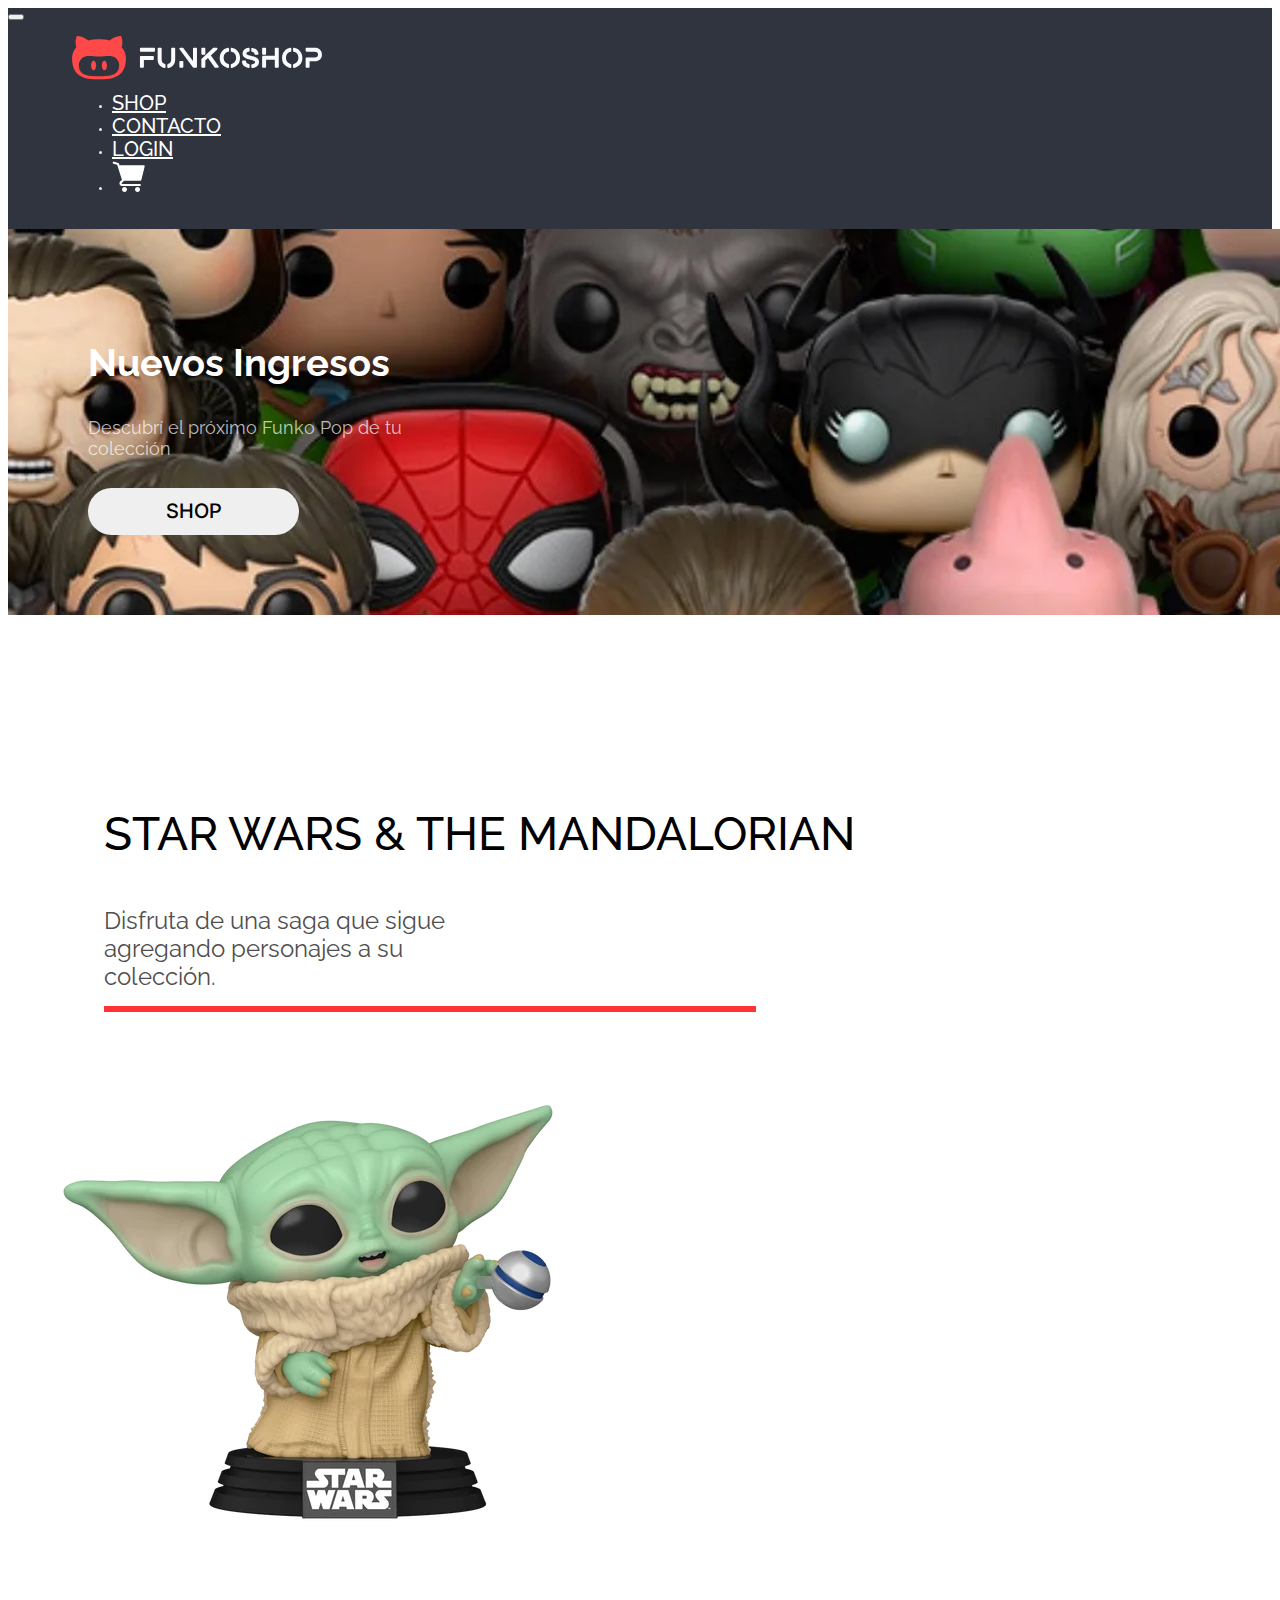
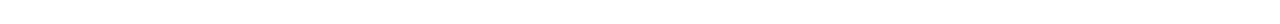
==== index.html @ 9453fdba "Add files via upload" ====
<!DOCTYPE html>
<html lang="es">
<head>
    <meta charset="UTF-8">
    <meta http-equiv="X-UA-Compatible" content="IE=edge">
    <meta name="viewport" content="width=device-width, initial-scale=1.0">
 <!--TITLE-->   
    <title>FUNKOSHOP</title>
 <!--CSS-->
    <link href="style.css" rel="stylesheet" >
 <!--BOOTSTRAP-->
 <link href="https://cdn.jsdelivr.net/npm/bootstrap@5.3.0-alpha1/dist/css/bootstrap.min.css" rel="stylesheet" integrity="sha384-GLhlTQ8iRABdZLl6O3oVMWSktQOp6b7In1Zl3/Jr59b6EGGoI1aFkw7cmDA6j6gD" crossorigin="anonymous">
 <script src="https://cdn.jsdelivr.net/npm/bootstrap@5.3.0-alpha1/dist/js/bootstrap.bundle.min.js" integrity="sha384-w76AqPfDkMBDXo30jS1Sgez6pr3x5MlQ1ZAGC+nuZB+EYdgRZgiwxhTBTkF7CXvN" crossorigin="anonymous"></script>
 <!--FAVICON-->
 <link rel="icon" type="image/x-icon" href="./branding/my-favorites-svgrepo-com.svg">
</head>
<body>
    <!--Barra de navegacion-->
    <nav class="navbar navbar-expand-md navbar-ligh" id="navbar">
        <div class="container-fluid">
        <button class="navbar-toggler" type="button" data-bs-toggle="collapse" data-bs-target="#navbar-toggler" aria-controls="navbarTogglerDemo01" aria-expanded="false" aria-label="Toggle navigation">
          <span class="navbar-toggler-icon"></span>
        </button>
        <div class="collapse navbar-collapse" id="navbar-toggler">
          <a class="navbar-brand" href="#">
            <img src="./branding/logo_light_horizontal.svg" width="250" alt="Logo de la página web" id="logo">
          </a>
          <ul class="navbar-nav mr-auto mt-2 mt-lg-0">
            <li class="nav-item active">
              <a class="nav-link" href="#shop">SHOP<span class="sr-only"></span></a>
            </li>
            <li class="nav-item">
              <a class="nav-link" href="#contacto">CONTACTO</a>
            </li>
            <li class="nav-item">
              <a class="nav-link" href="#login">LOGIN</a>
            </li>
            <li class="nav-item">
                <img class="img-cart" src="./icons/cart-icon.svg" alt="cart-icon" >
              </li>
          </ul>
        </div>
      </nav>
      <div class="funkos-banner">
        <div class="container">
          <h2>Nuevos Ingresos</h2>
          <p>Descubrí el próximo Funko Pop de tu colección</p>
        </div>
        <button type="button" id="btn">SHOP</button>
      </div>

      <section>
      <div class="row">
        <div class="col-6">
        <h3 class="page-title"> STAR WARS & THE MANDALORIAN </h3>
        <p class="page-text"> 
          Disfruta de una saga que sigue agregando personajes a su colección.
        </p> 
        <br>
        <br>
        <br>
        <div class="linea">
        </div>
        </div>
        
        <div class="col-6">
          <img src="./star-wars/baby-yoda-1.webp">
        </div>
       
      </div>
    </div>
  </section>
</body>
</html>
---- style.css ----
@import url('https://fonts.googleapis.com/css2?family=Raleway:wght@500&display=swap');
@import url('https://fonts.googleapis.com/css2?family=Inter:wght@500&display=swap');
/*Barra de navegación*/
#navbar
 {
    background: #30343f;
    font-family: Arial, Helvetica, sans-serif;
    color: rgb(236, 234, 234);
    font-size: 0.6rem;
    padding-bottom: 25px;
}

li .nav-link {
    color: white; 
    margin-right: 0.5rem;
    font-size: 20px;
    font-weight: 500;
    line-height: 23px;
    font-style: normal;
    font-family: 'Raleway', sans-serif;
    justify-content: space-between;
}


.navbar-collapse {
    align-items: center;
    justify-content: space-between;
    padding-right: 4rem;
    padding-left: 4rem;
    padding-top: 1rem;
}


li.nav-item.img {
    width: 32px;
    height: 24.43px;
    top: 0.62px;
    left: 0.7px;
    

}
.funkos-banner {
    background-image: url(funkos-banner.webp); 
    background-size: cover;
    background-position: center; 
    padding: 5rem;
    width: 100%;

}


div h2 {
    color: white;
    font-family: 'Raleway', sans-serif;
    font-weight: 700;
    font-size: 38px;
    line-height: 45px;
    width: 302 px;
    height: 45px;
    left: 108px;
    top: 254px;
    display: block;


} 

div p {
    font-family: 'Raleway', sans-serif;
    font-style: normal;
    font-weight: 400;
    font-size: 18px;
    line-height: 21px;
    color: rgba(255, 255, 255, 0.726); 
    width: 397px;
    height: 21px;
    left: 105px;
    top: 306px;
    display: block;
    

}

#btn {
    
    border-radius: 50px;
    border-color: white;
    width: 211px;
    height: 47px;
    left: 110px;
    top: 375px;
    color: black;
    font-size: 20px;
    line-height: 24px;
    font-style: normal;
    font-weight: 500;
    font-family: 'Inter', sans-serif;
    margin-top: 2rem;
    padding: 6px 18px;
    border: inherit;
    display: inline;
  

}

.page-title {
    margin-top: 12rem;
    color: black;
    font-style: normal;
    font-family: 'Raleway', sans-serif;
    font-weight: 500;
    font-size: 46px;
    line-height: 54px;
    text-transform: uppercase;
    margin-left: 6rem;
   

}
.page-text {
    color: #4F4F4F;
    font-family: 'Raleway', sans-serif;
    font-style: normal;
    font-weight: 400;
    font-size: 24px;
    line-height: 28px;
    margin-left: 6rem;
    
}
.linea {
    border: 3px solid #FF3333;
    height: 0px;
    width: 646px;
    left: 110px;
    top: 949.5px;
    margin-left: 6rem;
    max-width: 200rem;
    
  }

#btn-2 {
    border-radius: 50px;
    background: #30343f;
    color: white;
    width: 200px;
    height: 45px;
    left: 110px;
    top: 983.5px;
    margin-left: 5.5rem;

}
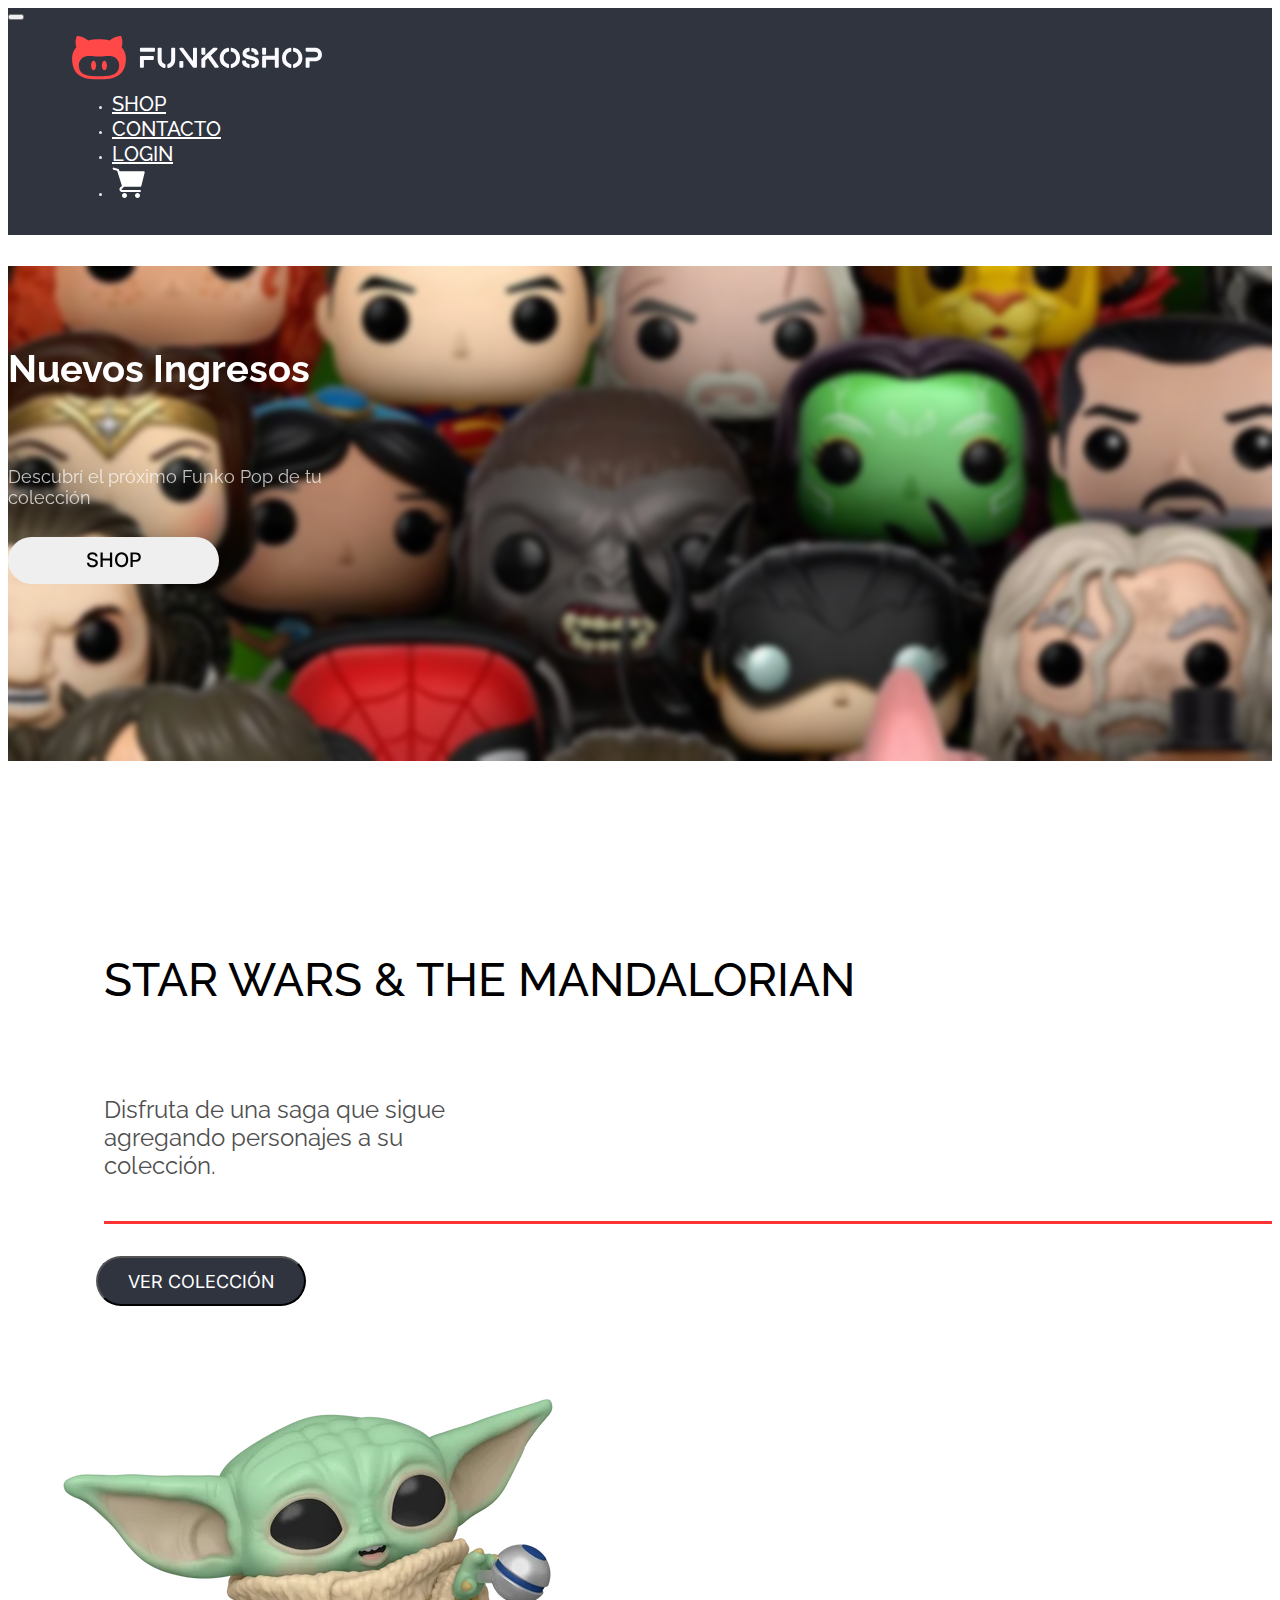
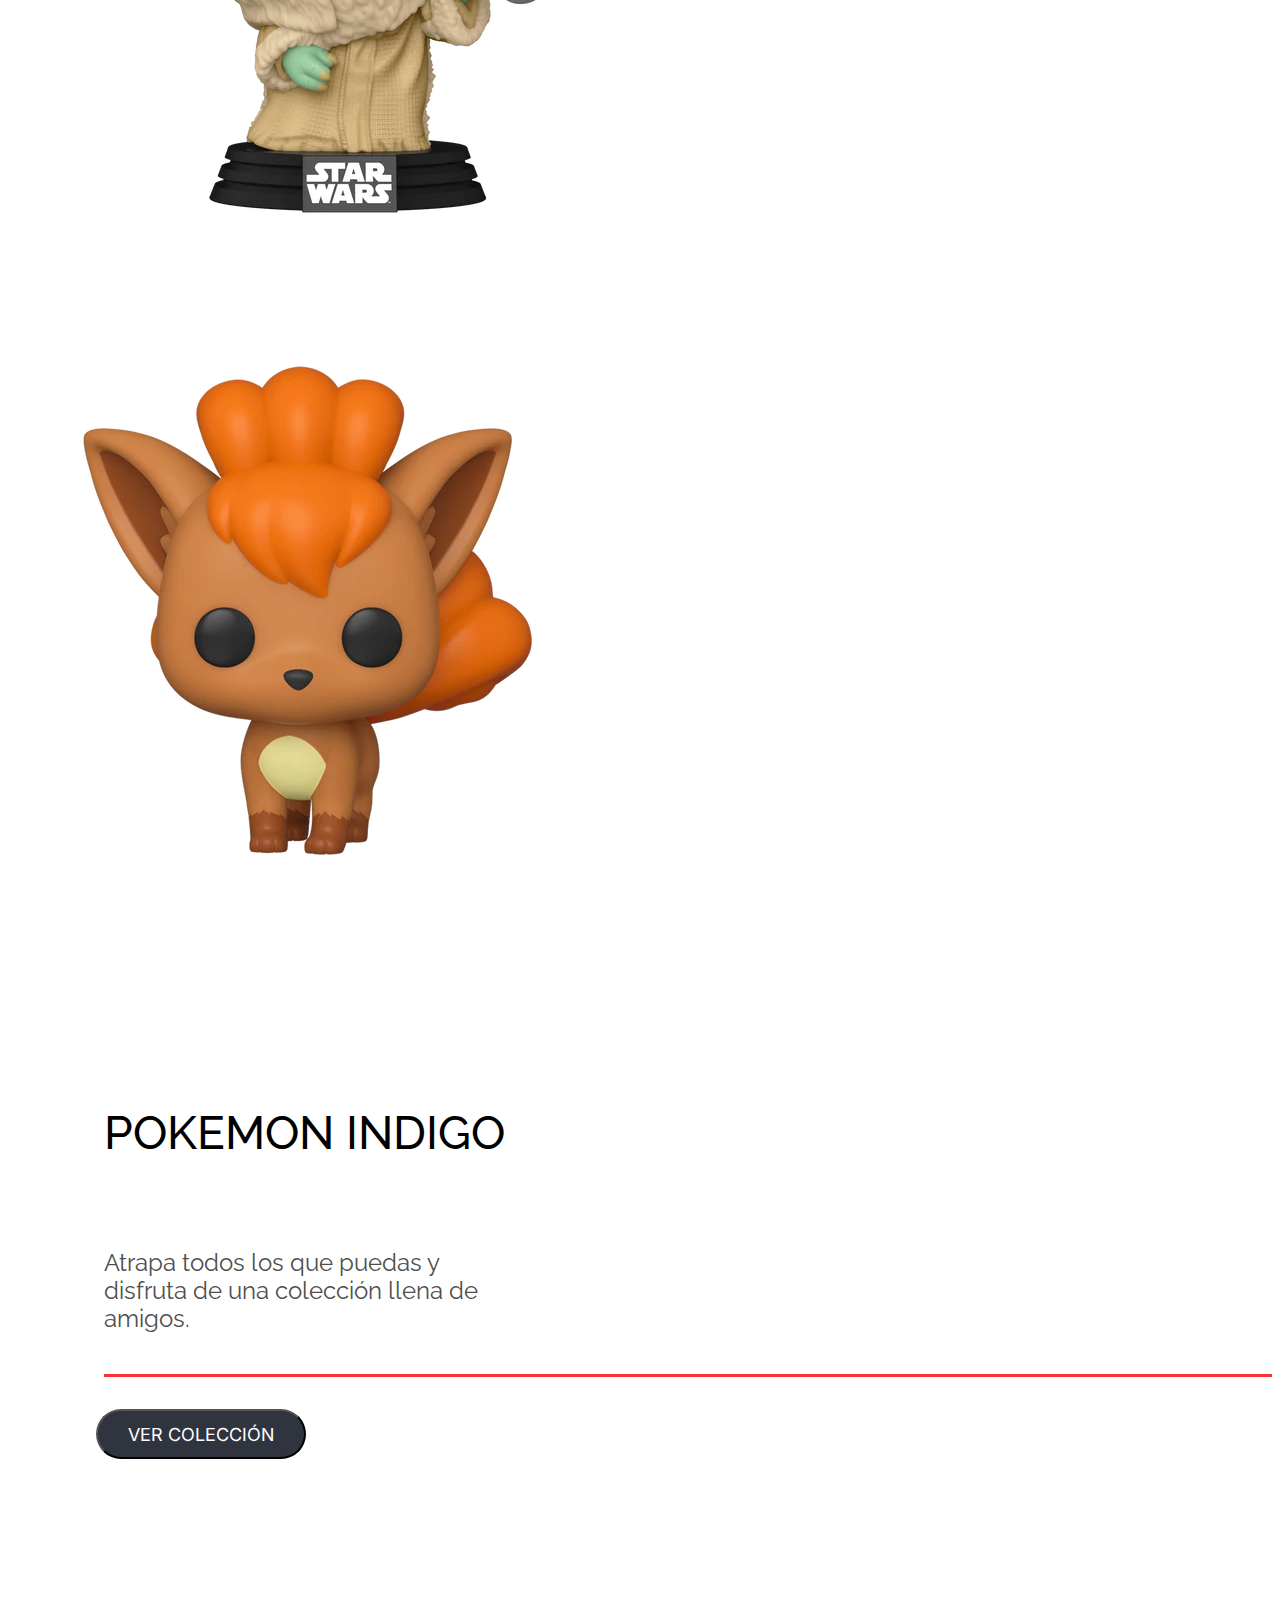
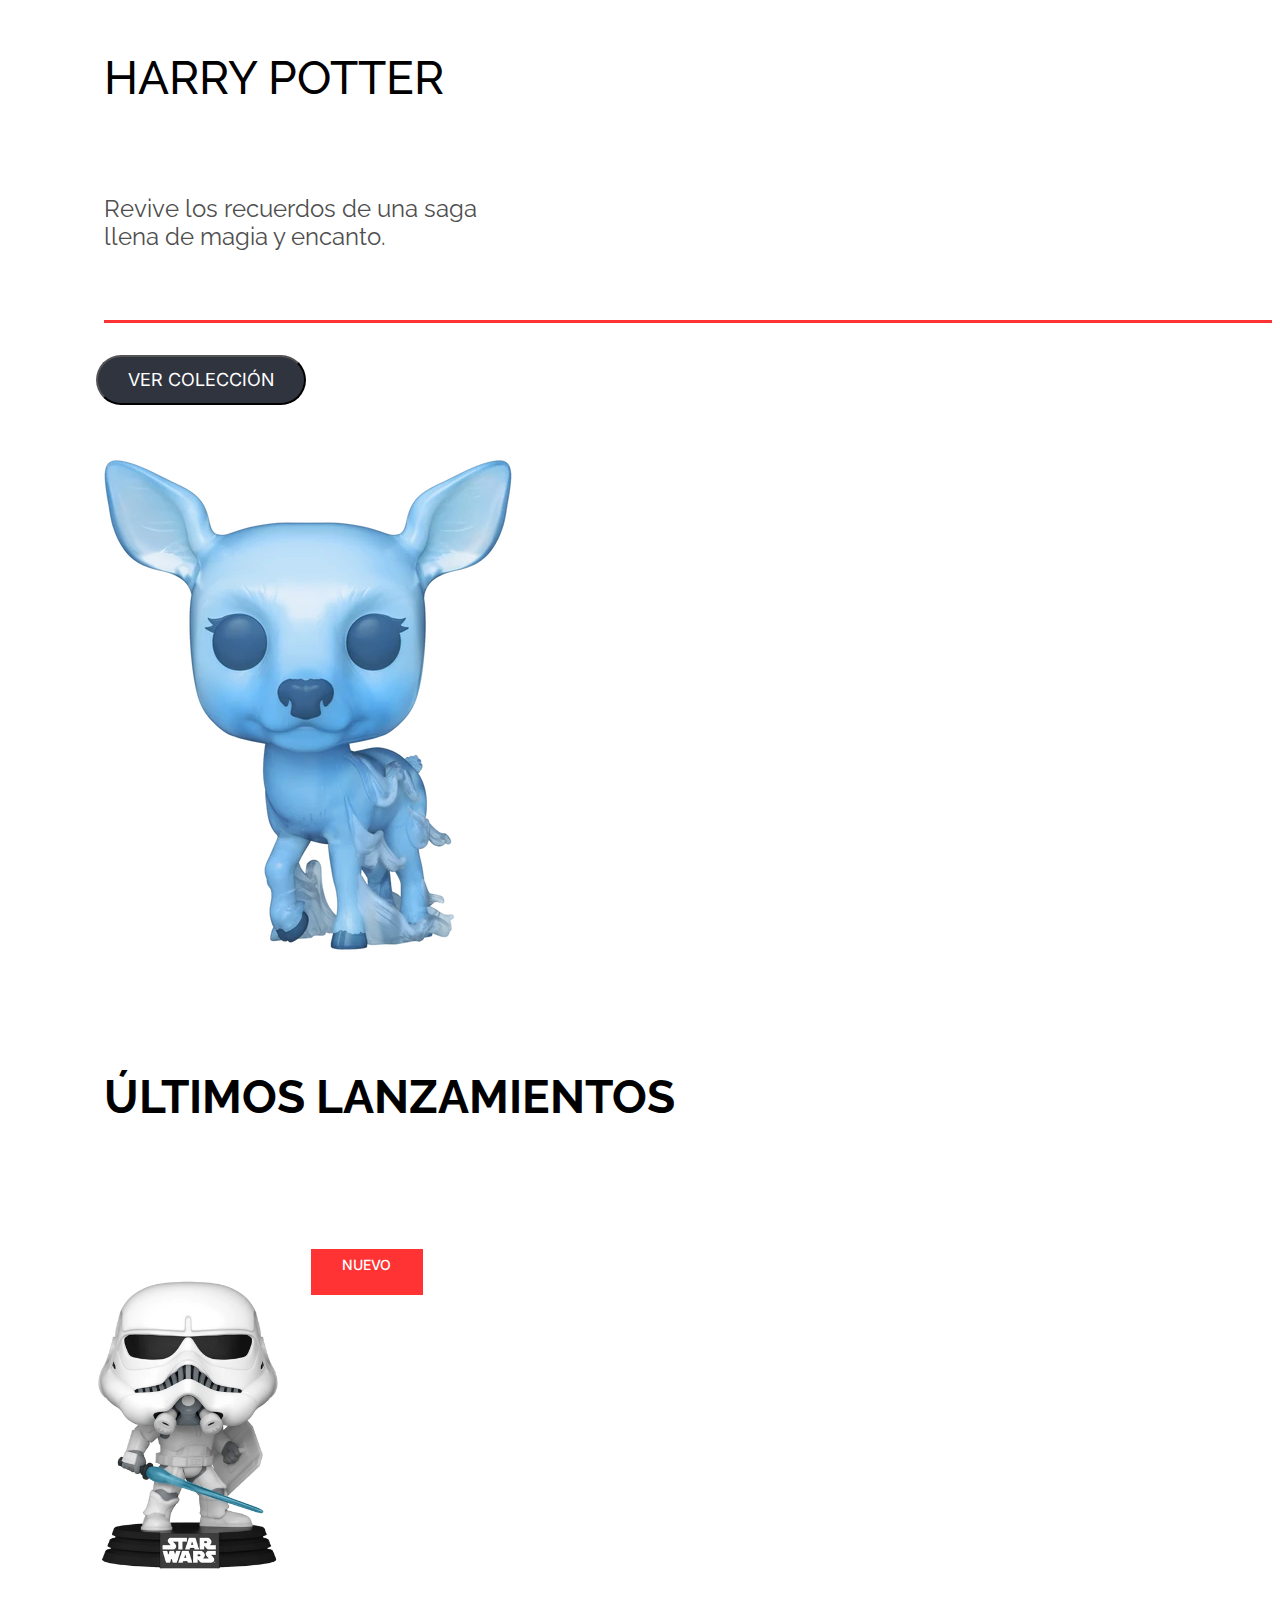
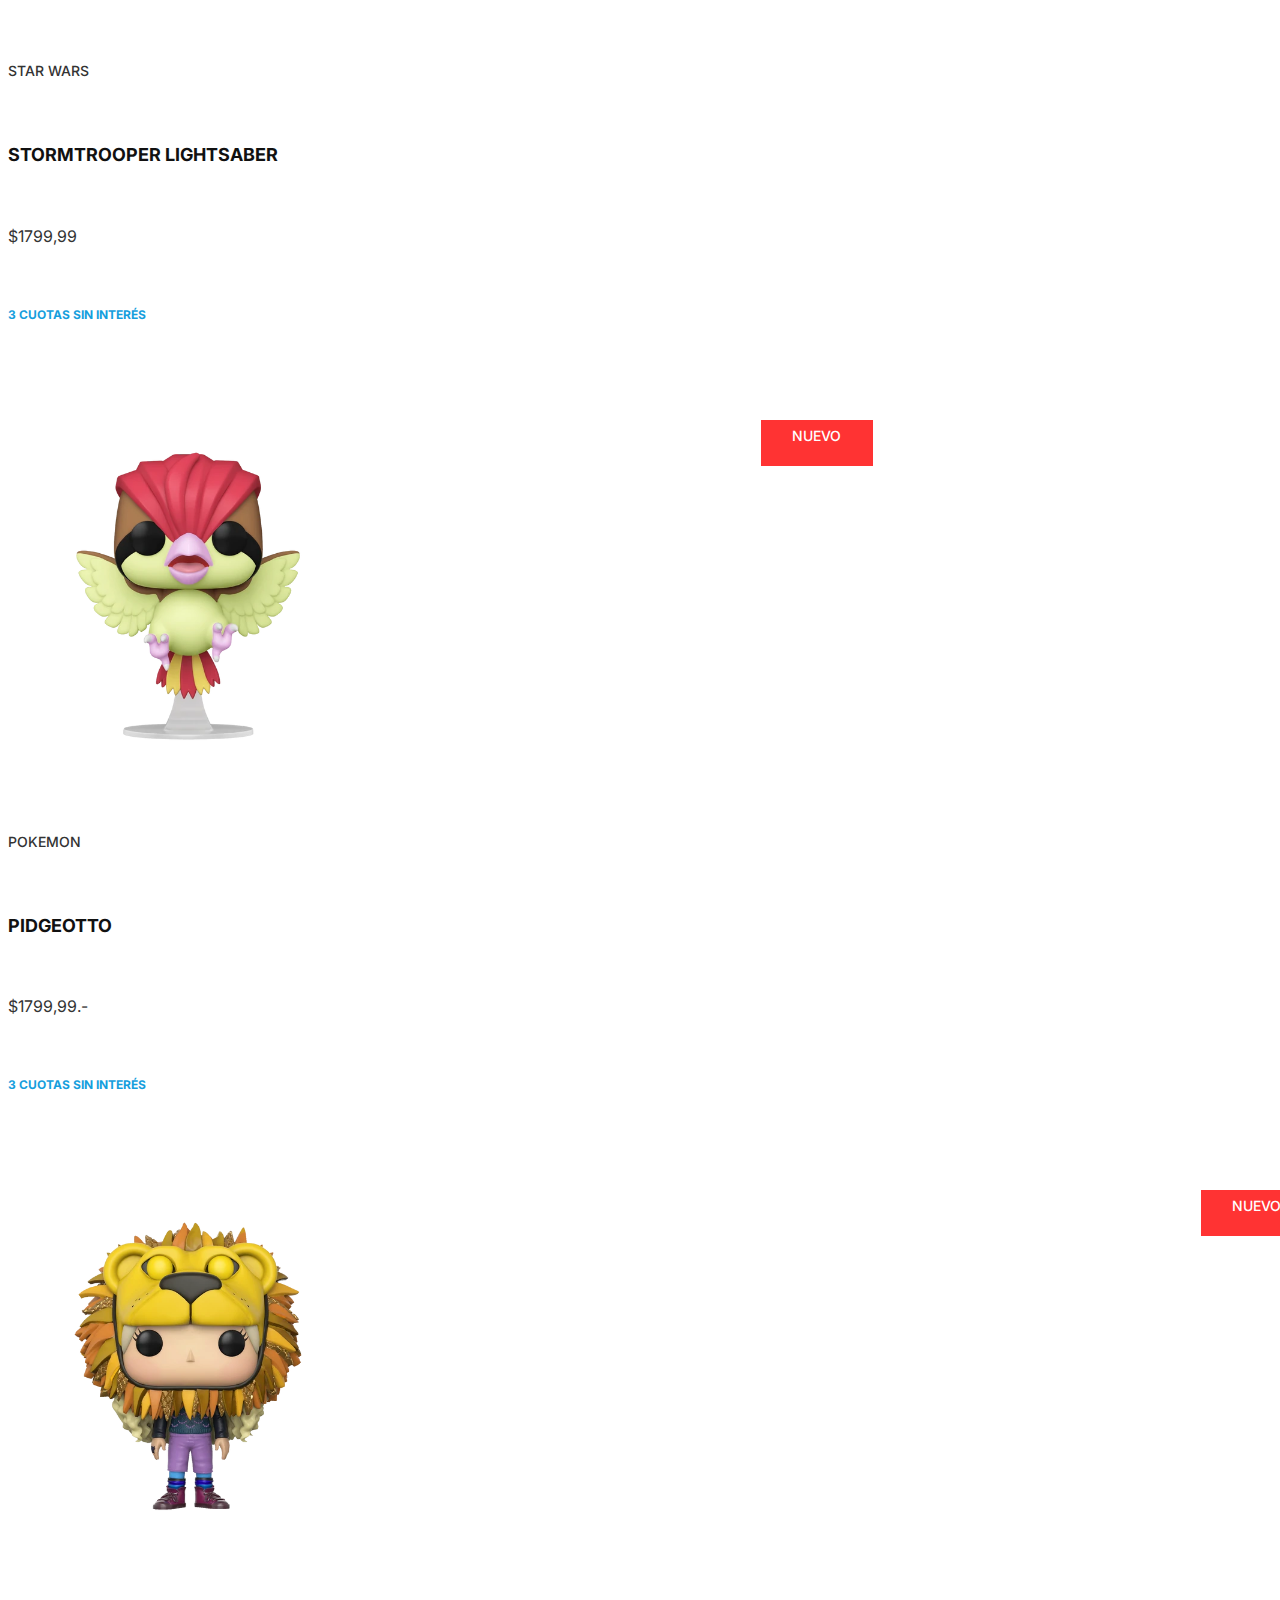
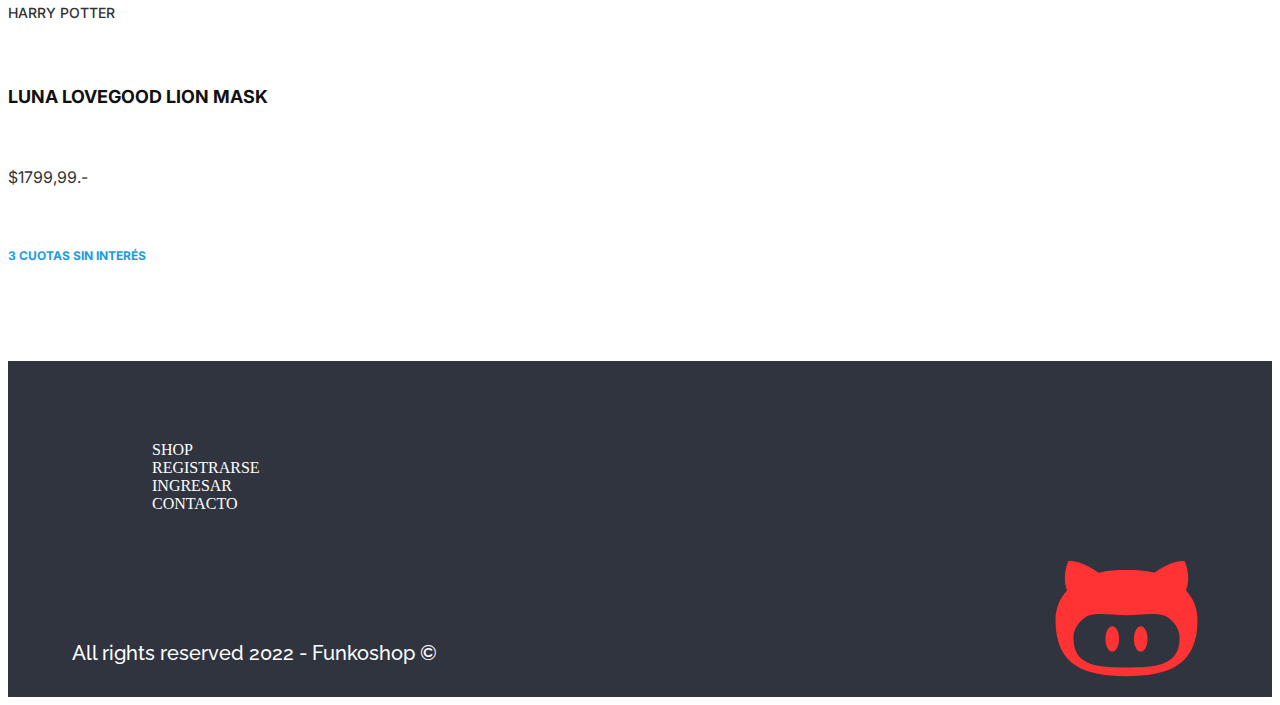
==== commit 56779a56: "Add files via upload" ====
--- a/index.html
+++ b/index.html
@@ -1,74 +1,221 @@
 <!DOCTYPE html>
 <html lang="es">
+
 <head>
-    <meta charset="UTF-8">
-    <meta http-equiv="X-UA-Compatible" content="IE=edge">
-    <meta name="viewport" content="width=device-width, initial-scale=1.0">
- <!--TITLE-->   
-    <title>FUNKOSHOP</title>
- <!--CSS-->
-    <link href="style.css" rel="stylesheet" >
- <!--BOOTSTRAP-->
- <link href="https://cdn.jsdelivr.net/npm/bootstrap@5.3.0-alpha1/dist/css/bootstrap.min.css" rel="stylesheet" integrity="sha384-GLhlTQ8iRABdZLl6O3oVMWSktQOp6b7In1Zl3/Jr59b6EGGoI1aFkw7cmDA6j6gD" crossorigin="anonymous">
- <script src="https://cdn.jsdelivr.net/npm/bootstrap@5.3.0-alpha1/dist/js/bootstrap.bundle.min.js" integrity="sha384-w76AqPfDkMBDXo30jS1Sgez6pr3x5MlQ1ZAGC+nuZB+EYdgRZgiwxhTBTkF7CXvN" crossorigin="anonymous"></script>
- <!--FAVICON-->
- <link rel="icon" type="image/x-icon" href="./branding/my-favorites-svgrepo-com.svg">
+  <meta charset="UTF-8">
+  <meta http-equiv="X-UA-Compatible" content="IE=edge">
+  <meta name="viewport" content="width=device-width, initial-scale=1.0">
+  <!--Title-->
+  <title>FUNKOSHOP</title>
+  <!--CSS-->
+  <link href="style.css" rel="stylesheet">
+  <!--Bootstrap-->
+  <link href="https://cdn.jsdelivr.net/npm/bootstrap@5.3.0-alpha1/dist/css/bootstrap.min.css" rel="stylesheet"
+    integrity="sha384-GLhlTQ8iRABdZLl6O3oVMWSktQOp6b7In1Zl3/Jr59b6EGGoI1aFkw7cmDA6j6gD" crossorigin="anonymous">
+  <script src="https://cdn.jsdelivr.net/npm/bootstrap@5.3.0-alpha1/dist/js/bootstrap.bundle.min.js"
+    integrity="sha384-w76AqPfDkMBDXo30jS1Sgez6pr3x5MlQ1ZAGC+nuZB+EYdgRZgiwxhTBTkF7CXvN"
+    crossorigin="anonymous"></script>
+  <!--favicon-->
+  <link rel="icon" type="image/x-icon" href="./branding/my-favorites-svgrepo-com.svg">
 </head>
+
 <body>
-    <!--Barra de navegacion-->
-    <nav class="navbar navbar-expand-md navbar-ligh" id="navbar">
-        <div class="container-fluid">
-        <button class="navbar-toggler" type="button" data-bs-toggle="collapse" data-bs-target="#navbar-toggler" aria-controls="navbarTogglerDemo01" aria-expanded="false" aria-label="Toggle navigation">
-          <span class="navbar-toggler-icon"></span>
-        </button>
-        <div class="collapse navbar-collapse" id="navbar-toggler">
-          <a class="navbar-brand" href="#">
-            <img src="./branding/logo_light_horizontal.svg" width="250" alt="Logo de la página web" id="logo">
-          </a>
-          <ul class="navbar-nav mr-auto mt-2 mt-lg-0">
-            <li class="nav-item active">
-              <a class="nav-link" href="#shop">SHOP<span class="sr-only"></span></a>
-            </li>
-            <li class="nav-item">
-              <a class="nav-link" href="#contacto">CONTACTO</a>
-            </li>
-            <li class="nav-item">
-              <a class="nav-link" href="#login">LOGIN</a>
-            </li>
-            <li class="nav-item">
-                <img class="img-cart" src="./icons/cart-icon.svg" alt="cart-icon" >
-              </li>
-          </ul>
-        </div>
-      </nav>
-      <div class="funkos-banner">
-        <div class="container">
-          <h2>Nuevos Ingresos</h2>
-          <p>Descubrí el próximo Funko Pop de tu colección</p>
-        </div>
+  <!--Barra de navegacion-->
+  <nav class="navbar navbar-expand-md navbar-ligh" id="navbar">
+    <div class="container-fluid">
+      <button class="navbar-toggler" type="button" data-bs-toggle="collapse" data-bs-target="#navbar-toggler"
+        aria-controls="navbarTogglerDemo01" aria-expanded="false" aria-label="Toggle navigation">
+        <span class="navbar-toggler-icon"></span>
+      </button>
+      <div class="collapse navbar-collapse" id="navbar-toggler">
+        <a class="navbar-brand" href="#">
+          <img src="./branding/logo_light_horizontal.svg" width="250" alt="Logo de la página web" id="logo">
+        </a>
+        <ul class="navbar-nav mr-auto mt-2 mt-lg-0">
+          <li class="nav-item active">
+            <a class="nav-link" href="#shop">SHOP<span class="sr-only"></span></a>
+          </li>
+          <li class="nav-item">
+            <a class="nav-link" href="#contacto">CONTACTO</a>
+          </li>
+          <li class="nav-item">
+            <a class="nav-link" href="#login">LOGIN</a>
+          </li>
+          <li class="nav-item">
+            <img class="img-cart" src="./icons/cart-icon.svg" alt="cart-icon">
+          </li>
+        </ul>
+      </div>
+  </nav>
+  <!--Banner-->
+  <div class="advanced-background">
+    <div class="advanced-backgroundBody">
+      <div class="container d-flex flex-column">
+        <h2>Nuevos Ingresos</h2>
+        <p>Descubrí el próximo Funko Pop de tu colección</p>
         <button type="button" id="btn">SHOP</button>
       </div>
-
-      <section>
-      <div class="row">
-        <div class="col-6">
-        <h3 class="page-title"> STAR WARS & THE MANDALORIAN </h3>
-        <p class="page-text"> 
-          Disfruta de una saga que sigue agregando personajes a su colección.
-        </p> 
-        <br>
-        <br>
-        <br>
-        <div class="linea">
-        </div>
-        </div>
-        
-        <div class="col-6">
+    </div>
+  </div>
+
+  <!--Columnas-->
+
+  <section>
+
+    <div class="container text-left">
+      <!--1-->
+      <div class="row">
+        <div class="col">
+          <h3 class="page-title"> STAR WARS & THE MANDALORIAN </h3>
+          <p class="page-text">
+            Disfruta de una saga que sigue agregando personajes a su colección.
+          </p>
+          <div class="linea">
+          </div>
+          <button class="btn2">
+            VER COLECCIÓN
+          </button>
+        </div>
+        <div class="col">
           <img src="./star-wars/baby-yoda-1.webp">
         </div>
-       
+      </div>
+      <!--2-->
+      <div class="row">
+        <div class="col">
+          <img src="./pokemon/vulpix-1.webp">
+        </div>
+        <div class="col">
+          <h3 class="page-title"> POKEMON INDIGO </h3>
+          <p class="page-text">
+            Atrapa todos los que puedas y disfruta de una colección llena de amigos.
+          </p>
+          <div class="linea">
+          </div>
+          <button class="btn2">
+            VER COLECCIÓN
+          </button>
+        </div>
+      </div>
+      <!--3-->
+      <div class="row">
+        <div class="col">
+          <h3 class="page-title"> HARRY POTTER </h3>
+          <p class="page-text">
+            Revive los recuerdos de una saga llena de magia y encanto.
+          </p>
+          <div class="linea">
+          </div>
+          <button class="btn2">
+            VER COLECCIÓN
+          </button>
+        </div>
+        <div class="col">
+          <img src="./harry-potter/snape-patronus-1.webp">
+        </div>
       </div>
     </div>
   </section>
+
+  <!--3 col-->
+  <section>
+    <h4 id="lanzamientos"> ÚLTIMOS LANZAMIENTOS </h4>
+    <div class="container text-left">
+      <!--1-->
+      <div class="row">
+        <div class="col">
+          <div class="nuevo">
+            NUEVO
+          </div>
+          <img src="./star-wars/trooper-1.webp" width="359.97px" height="352px">
+          <p class="name">
+            STAR WARS
+          </p>
+          <p class="name-funko">
+            STORMTROOPER LIGHTSABER
+          </p>
+          <p class="price">
+            $1799,99
+          </p>
+          <p class="cuotas">
+            3 CUOTAS SIN INTERÉS
+          </p>
+        </div>
+        <!--2-->
+        <div class="col">
+          <div class="new">
+            NUEVO
+          </div>
+          <img src="./pokemon/pidgeotto-1.webp" width="359.97px" height="352px">
+          <p class="name">
+            POKEMON
+          </p>
+          <p class="name-funko">
+            PIDGEOTTO
+          </p>
+          <p class="price">
+            $1799,99.-
+          </p>
+          <p class="cuotas">
+            3 CUOTAS SIN INTERÉS
+          </p>
+        </div>
+        <!--3-->
+        <div class="col">
+          <div class="nuevo3">
+            NUEVO
+          </div>
+          <img src="./harry-potter/luna-1.webp" width="359.97px" height="352px">
+          <p class="name">
+            HARRY POTTER
+          </p>
+          <p class="name-funko">
+            LUNA LOVEGOOD LION MASK
+          </p>
+          <p class="price">
+            $1799,99.-
+          </p>
+          <p class="cuotas">
+            3 CUOTAS SIN INTERÉS
+          </p>
+        </div>
+      </div>
+    </div>
+  </section>
+
+  <!--Footer-->
+  <footer>
+    <div class="row">
+      <div class="col-6">
+        <ol class="banner-text">
+          <ul>
+            SHOP
+          </ul>
+          <ul>
+            REGISTRARSE
+          </ul>
+          <ul>
+            INGRESAR
+          </ul>
+          <ul>
+            CONTACTO
+          </ul>
+        </ol>
+      </div>
+
+      <div class="col-6">
+        <img class="footer-logo" src="./branding/isotype.svg" width="143px" height="116.19px">
+      </div>
+    </div>
+    </div>
+    </div>
+    <div class="container text-center"">
+      <div class=" derechos">
+      All rights reserved 2022 - Funkoshop &copy;
+    </div>
+    </div>
+    </div>
+  </footer>
 </body>
+
 </html>--- a/style.css
+++ b/style.css
@@ -1,149 +1,254 @@
-@import url('https://fonts.googleapis.com/css2?family=Raleway:wght@500&display=swap');
-@import url('https://fonts.googleapis.com/css2?family=Inter:wght@500&display=swap');
+@import url("https://fonts.googleapis.com/css2?family=Raleway:wght@500&display=swap");
+@import url("https://fonts.googleapis.com/css2?family=Inter:wght@500&display=swap");
 /*Barra de navegación*/
-#navbar
- {
-    background: #30343f;
-    font-family: Arial, Helvetica, sans-serif;
-    color: rgb(236, 234, 234);
-    font-size: 0.6rem;
-    padding-bottom: 25px;
+#navbar {
+  background: #30343f;
+  font-family: Arial, Helvetica, sans-serif;
+  color: rgb(236, 234, 234);
+  font-size: 0.6rem;
+  padding-bottom: 25px;
 }
 
 li .nav-link {
-    color: white; 
-    margin-right: 0.5rem;
-    font-size: 20px;
-    font-weight: 500;
-    line-height: 23px;
-    font-style: normal;
-    font-family: 'Raleway', sans-serif;
-    justify-content: space-between;
-}
-
+  color: white;
+  margin-right: 0.5rem;
+  font-size: 20px;
+  font-weight: 500;
+  line-height: 25px;
+  font-style: normal;
+  font-family: "Raleway", sans-serif;
+  justify-content: space-between;
+}
 
 .navbar-collapse {
-    align-items: center;
-    justify-content: space-between;
-    padding-right: 4rem;
-    padding-left: 4rem;
-    padding-top: 1rem;
-}
-
+  align-items: center;
+  justify-content: space-between;
+  padding-right: 4rem;
+  padding-left: 4rem;
+  padding-top: 1rem;
+}
 
 li.nav-item.img {
-    width: 32px;
-    height: 24.43px;
-    top: 0.62px;
-    left: 0.7px;
-    
-
-}
-.funkos-banner {
-    background-image: url(funkos-banner.webp); 
-    background-size: cover;
-    background-position: center; 
-    padding: 5rem;
-    width: 100%;
-
-}
-
+  width: 32px;
+  height: 24.43px;
+  top: 0.62px;
+  left: 0.7px;
+}
+.advanced-background {
+  background-image: url(funkos-banner.webp);
+  height: 55vh;
+  width: 100%;
+  background-size: cover;
+  background-repeat: no-repeat;
+}
+.advanced-backgroundBody {
+  position: relative;
+  height: 100%;
+  width: 100%;
+  backdrop-filter: blur(3px);
+}
 
 div h2 {
-    color: white;
-    font-family: 'Raleway', sans-serif;
-    font-weight: 700;
-    font-size: 38px;
-    line-height: 45px;
-    width: 302 px;
-    height: 45px;
-    left: 108px;
-    top: 254px;
-    display: block;
-
-
-} 
+  color: white;
+  font-family: "Raleway", sans-serif;
+  font-weight: 700;
+  font-size: 38px;
+  line-height: 45px;
+  width: 302px;
+  height: 45px;
+  left: 108px;
+  top: 254px;
+  padding-top: 5rem;
+}
 
 div p {
-    font-family: 'Raleway', sans-serif;
-    font-style: normal;
-    font-weight: 400;
-    font-size: 18px;
-    line-height: 21px;
-    color: rgba(255, 255, 255, 0.726); 
-    width: 397px;
-    height: 21px;
-    left: 105px;
-    top: 306px;
-    display: block;
-    
-
+  font-family: "Raleway", sans-serif;
+  font-style: normal;
+  font-weight: 400;
+  font-size: 18px;
+  line-height: 21px;
+  color: rgba(255, 255, 255, 0.726);
+  width: 397px;
+  height: 21px;
+  left: 105px;
+  top: 306px;
+  padding-top: 2.7rem;
 }
 
 #btn {
-    
-    border-radius: 50px;
-    border-color: white;
-    width: 211px;
-    height: 47px;
-    left: 110px;
-    top: 375px;
-    color: black;
-    font-size: 20px;
-    line-height: 24px;
-    font-style: normal;
-    font-weight: 500;
-    font-family: 'Inter', sans-serif;
-    margin-top: 2rem;
-    padding: 6px 18px;
-    border: inherit;
-    display: inline;
-  
-
+  border-radius: 50px;
+  border-color: white;
+  width: 211px;
+  height: 47px;
+  left: 110px;
+  top: 375px;
+  color: black;
+  font-size: 20px;
+  line-height: 24px;
+  font-style: normal;
+  font-weight: 500;
+  font-family: "Inter", sans-serif;
+  margin-top: 2rem;
+
+  border: inherit;
+  display: inline;
 }
 
 .page-title {
-    margin-top: 12rem;
-    color: black;
-    font-style: normal;
-    font-family: 'Raleway', sans-serif;
-    font-weight: 500;
-    font-size: 46px;
-    line-height: 54px;
-    text-transform: uppercase;
-    margin-left: 6rem;
-   
-
+  margin-top: 12rem;
+  color: black;
+  font-style: normal;
+  font-family: "Raleway", sans-serif;
+  font-weight: 500;
+  font-size: 46px;
+  line-height: 54px;
+  text-transform: uppercase;
+  margin-left: 6rem;
 }
 .page-text {
-    color: #4F4F4F;
-    font-family: 'Raleway', sans-serif;
-    font-style: normal;
-    font-weight: 400;
-    font-size: 24px;
-    line-height: 28px;
-    margin-left: 6rem;
-    
+  color: #4f4f4f;
+  font-family: "Raleway", sans-serif;
+  font-style: normal;
+  font-weight: 400;
+  font-size: 24px;
+  line-height: 28px;
+  margin-left: 6rem;
 }
 .linea {
-    border: 3px solid #FF3333;
-    height: 0px;
-    width: 646px;
-    left: 110px;
-    top: 949.5px;
-    margin-left: 6rem;
-    max-width: 200rem;
-    
-  }
-
-#btn-2 {
-    border-radius: 50px;
-    background: #30343f;
-    color: white;
-    width: 200px;
-    height: 45px;
-    left: 110px;
-    top: 983.5px;
-    margin-left: 5.5rem;
-
-}+  border-bottom: 3px solid #ff3333;
+  padding-bottom: 5rem;
+  margin-left: 6rem;
+}
+
+.btn2 {
+  margin-top: 2rem;
+  border-radius: 50px;
+  background: #30343f;
+  color: white;
+  width: 210px;
+  height: 50px;
+  left: 110px;
+  top: 983.5px;
+  margin-left: 5.5rem;
+  font-family: "Inter", sans-serif;
+  font-size: 18px;
+  padding: 0.5rem;
+}
+
+#lanzamientos {
+  font-family: "Raleway", sans-serif;
+  font-size: 46px;
+  font-style: normal;
+  font-weight: 700;
+  line-height: 54px;
+  text-transform: uppercase;
+  margin-left: 6rem;
+  padding-bottom: 4rem;
+}
+
+.name {
+  font-family: "Inter", sans-serif;
+  color: #333333;
+  font-size: 14px;
+  font-weight: 500;
+  font-style: normal;
+  line-height: 17px;
+}
+
+.name-funko {
+  color: #111111;
+  font-family: "Inter", sans-serif;
+  font-style: normal;
+  font-weight: 700;
+  font-size: 18px;
+  line-height: 22px;
+}
+
+.price {
+  color: #333333;
+  font-family: "Inter", sans-serif;
+  font-weight: 400;
+  font-size: 16px;
+  line-height: 19px;
+}
+
+.cuotas {
+  color: #159edd;
+  font-family: "Inter", sans-serif;
+  font-style: normal;
+  font-weight: 700;
+  font-size: 12px;
+  line-height: 15px;
+  padding-bottom: 5rem;
+}
+
+footer {
+  background: #30343f;
+  padding: 4rem;
+  padding-bottom: 2rem;
+}
+
+.banner-text {
+  color: white;
+}
+
+.nuevo {
+  position: absolute;
+  left: 310.84px;
+  background: #ff3333;
+  color: white;
+  font-family: "Inter", sans-serif;
+  font-size: 14px;
+  font-weight: 500;
+  line-height: 16.94px;
+  width: 96.13px;
+  height: 30px;
+  text-align: center;
+  padding: 0.5rem;
+}
+
+.new {
+  position: absolute;
+  left: 760.84px;
+  background: #ff3333;
+  color: white;
+  font-family: "Inter", sans-serif;
+  font-size: 14px;
+  font-weight: 500;
+  line-height: 16.94px;
+  width: 96.13px;
+  height: 30px;
+  text-align: center;
+  padding: 0.5rem;
+}
+
+.nuevo3 {
+  position: absolute;
+  left: 1200.84px;
+  background: #ff3333;
+  color: white;
+  font-family: "Inter", sans-serif;
+  font-size: 14px;
+  font-weight: 500;
+  line-height: 16.94px;
+  width: 96.13px;
+  height: 30px;
+  text-align: center;
+  padding: 0.5rem;
+}
+
+.footer-logo {
+  position: absolute;
+  left: 82.43%;
+  right: 7.65%;
+  margin-top: 2rem;
+}
+
+.derechos {
+  color: white;
+  font-family: "Raleway", sans-serif;
+  font-size: 20px;
+  font-weight: 500;
+  padding-top: 1rem;
+  margin-top: 7rem;
+}
